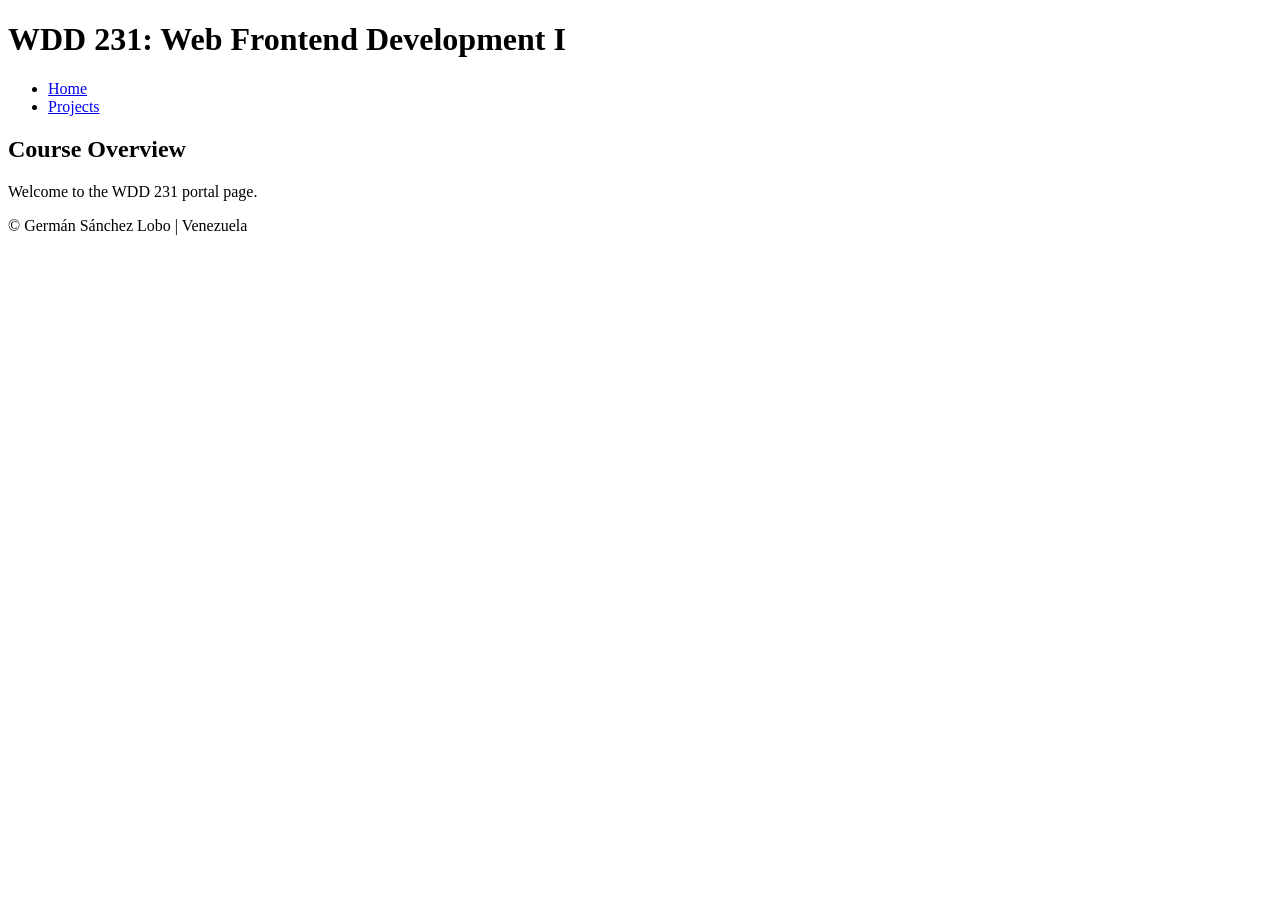
==== index.html @ 62af8831 "Initial commit" ====
<!DOCTYPE html>
<html lang="en">
<head>
  <meta charset="UTF-8">
  <meta name="viewport" content="width=device-width, initial-scale=1.0">
  <meta name="description" content="WDD 231 Course Portal Page">
  <meta name="author" content="Germán Sánchez Lobo">
  <title>WDD 231 - Web Frontend Development I</title>
  
  <link rel="stylesheet" href="styles/styles.css">
  <script src="scripts/main.js" defer></script>
</head>
<body>

  <header>
    <h1>WDD 231: Web Frontend Development I</h1>
    <nav>
      <ul>
        <li><a href="#">Home</a></li>
        <li><a href="#">Projects</a></li>
      </ul>
    </nav>
  </header>

  <main>
    <section>
      <h2>Course Overview</h2>
      <p>Welcome to the WDD 231 portal page.</p>
    </section>
  </main>

  <footer>
    <p>&copy; <span id="currentyear"></span> Germán Sánchez Lobo | Venezuela</p>
    <p id="lastModified"></p>
  </footer>

</body>
</html>
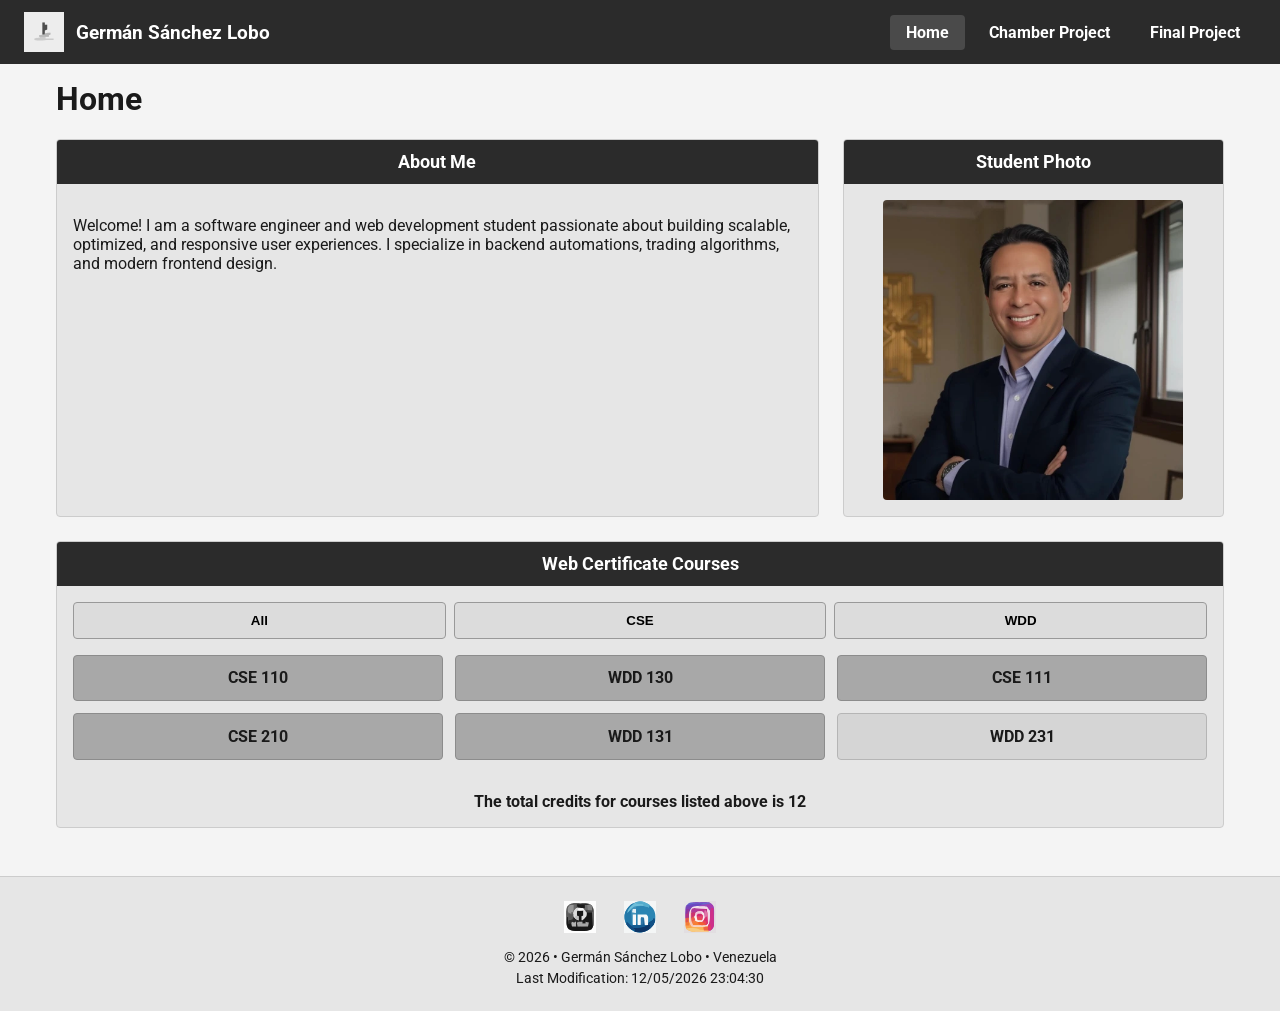
==== commit 383d9abf: "Complete W01 Assignment: Course Home Page with responsive design and placeholder links" ====
--- a/index.html
+++ b/index.html
@@ -3,36 +3,82 @@
 <head>
   <meta charset="UTF-8">
   <meta name="viewport" content="width=device-width, initial-scale=1.0">
-  <meta name="description" content="WDD 231 Course Portal Page">
+  <title>WDD 231 - Course Home Page</title>
+  <meta name="description" content="WDD 231 Course Home Page showcasing student profile and web development courses.">
   <meta name="author" content="Germán Sánchez Lobo">
-  <title>WDD 231 - Web Frontend Development I</title>
   
-  <link rel="stylesheet" href="styles/styles.css">
-  <script src="scripts/main.js" defer></script>
+  <link rel="preconnect" href="https://fonts.googleapis.com">
+  <link rel="preconnect" href="https://fonts.gstatic.com" crossorigin>
+  <link href="https://fonts.googleapis.com/css2?family=Roboto:wght@400;700&display=swap" rel="stylesheet">
+  
+  <link rel="stylesheet" href="css/normalize.css">
+  <link rel="stylesheet" href="css/base.css">
+  <link rel="stylesheet" href="css/larger.css">
+  
+  <script src="scripts/navigation.js" defer></script>
+  <script src="scripts/date.js" defer></script>
+  <script src="scripts/course.js" defer></script>
 </head>
 <body>
-
   <header>
-    <h1>WDD 231: Web Frontend Development I</h1>
-    <nav>
+    <div class="logo-container">
+      <img src="images/logo.svg" alt="Site Logo" width="40" height="40">
+      <span>Germán Sánchez Lobo</span>
+    </div>
+    <button id="hamburger" aria-label="Toggle Navigation menu">&#9776;</button>
+    <nav id="primary-nav">
       <ul>
-        <li><a href="#">Home</a></li>
-        <li><a href="#">Projects</a></li>
+        <li class="active"><a href="index.html">Home</a></li>
+        <li><a href="chamber/index.html">Chamber Project</a></li>
+        <li><a href="final/index.html">Final Project</a></li>
       </ul>
     </nav>
   </header>
 
   <main>
-    <section>
-      <h2>Course Overview</h2>
-      <p>Welcome to the WDD 231 portal page.</p>
-    </section>
+    <h1>Home</h1>
+    <div class="grid-container">
+      <section class="card about">
+        <h2>About Me</h2>
+        <div class="card-content">
+          <p>Welcome! I am a software engineer and web development student passionate about building scalable, optimized, and responsive user experiences. I specialize in backend automations, trading algorithms, and modern frontend design.</p>
+        </div>
+      </section>
+
+      <section class="card photo">
+        <h2>Student Photo</h2>
+        <div class="card-content">
+          <img src="images/profile.webp" alt="Germán Sánchez Lobo" width="300" height="300" loading="lazy">
+        </div>
+      </section>
+
+      <section class="card certificate">
+        <h2>Web Certificate Courses</h2>
+        <div class="filters">
+          <button id="all-btn">All</button>
+          <button id="cse-btn">CSE</button>
+          <button id="wdd-btn">WDD</button>
+        </div>
+        <div id="courses-container" class="course-list"></div>
+        <p id="total-credits"></p>
+      </section>
+    </div>
   </main>
 
   <footer>
-    <p>&copy; <span id="currentyear"></span> Germán Sánchez Lobo | Venezuela</p>
+    <div class="social-links">
+      <a href="https://github.com" target="_blank" rel="noopener" aria-label="GitHub Profile">
+        <img src="images/github.svg" alt="GitHub" width="32" height="32" loading="lazy">
+      </a>
+      <a href="https://linkedin.com" target="_blank" rel="noopener" aria-label="LinkedIn Profile">
+        <img src="images/linkedin.svg" alt="LinkedIn" width="32" height="32" loading="lazy">
+      </a>
+      <a href="https://instagram.com" target="_blank" rel="noopener" aria-label="X Profile">
+        <img src="images/instagram.svg" alt="X" width="32" height="32" loading="lazy">
+      </a>
+    </div>
+    <p>&copy; <span id="currentyear"></span> • Germán Sánchez Lobo • Venezuela</p>
     <p id="lastModified"></p>
   </footer>
-
 </body>
 </html>
--- a/css/base.css
+++ b/css/base.css
@@ -0,0 +1,221 @@
+:root {
+  --primary-color: #2b2b2b;
+  --secondary-color: #4a4a4a;
+  --accent-color: #8c2a2a;
+  --bg-light: #f4f4f4;
+  --card-bg: #e6e6e6;
+  --card-header: #2b2b2b;
+  --text-dark: #1a1a1a;
+  --text-light: #ffffff;
+  --border-color: #cccccc;
+}
+
+* {
+  box-sizing: border-box;
+}
+
+body {
+  font-family: 'Roboto', sans-serif;
+  margin: 0;
+  padding: 0;
+  background-color: var(--bg-light);
+  color: var(--text-dark);
+}
+
+/* Header & Navigation */
+header {
+  background-color: var(--primary-color);
+  color: var(--text-light);
+  display: flex;
+  flex-wrap: wrap;
+  align-items: center;
+  justify-content: space-between;
+  padding: 0.75rem 1.5rem;
+}
+
+.logo-container {
+  display: flex;
+  align-items: center;
+  gap: 0.75rem;
+  font-size: 1.2rem;
+  font-weight: bold;
+}
+
+.logo-container img {
+  width: 40px;
+  height: 40px;
+  display: block;
+}
+
+#hamburger {
+  background: none;
+  border: none;
+  color: var(--text-light);
+  font-size: 1.8rem;
+  cursor: pointer;
+}
+
+nav {
+  width: 100%;
+  display: none;
+}
+
+nav.open {
+  display: block;
+}
+
+nav ul {
+  list-style: none;
+  padding: 0;
+  margin: 0.5rem 0 0 0;
+}
+
+nav li {
+  text-align: center;
+  border-top: 1px solid var(--secondary-color);
+}
+
+nav a {
+  display: block;
+  padding: 0.75rem;
+  color: var(--text-light);
+  text-decoration: none;
+  font-weight: bold;
+}
+
+nav a:hover, nav li.active a {
+  background-color: var(--secondary-color);
+}
+
+/* Main Layout */
+main {
+  max-width: 1200px;
+  margin: 0 auto;
+  padding: 1rem;
+}
+
+h1 {
+  margin-top: 0;
+  color: var(--text-dark);
+}
+
+.grid-container {
+  display: flex;
+  flex-direction: column;
+  gap: 1.25rem;
+}
+
+.card {
+  background-color: var(--card-bg);
+  border: 1px solid var(--border-color);
+  border-radius: 4px;
+  overflow: hidden;
+}
+
+.card h2 {
+  background-color: var(--card-header);
+  color: var(--text-light);
+  margin: 0;
+  padding: 0.75rem;
+  text-align: center;
+  font-size: 1.1rem;
+}
+
+.card-content {
+  padding: 1rem;
+}
+
+.card img {
+  max-width: 100%;
+  height: auto;
+  display: block;
+  margin: 0 auto;
+  border-radius: 4px;
+}
+
+/* Certificate Course Filters & Output */
+.filters {
+  display: flex;
+  gap: 0.5rem;
+  padding: 1rem 1rem 0 1rem;
+}
+
+.filters button {
+  flex: 1;
+  padding: 0.6rem;
+  border: 1px solid #999;
+  background-color: #dcdcdc;
+  font-weight: bold;
+  border-radius: 4px;
+  cursor: pointer;
+  transition: background-color 0.2s;
+}
+
+.filters button:hover {
+  background-color: #bfbfbf;
+}
+
+.course-list {
+  display: grid;
+  grid-template-columns: 1fr;
+  gap: 0.75rem;
+  padding: 1rem;
+}
+
+.course-card {
+  background-color: #d5d5d5;
+  border: 1px solid #b5b5b5;
+  padding: 0.8rem;
+  text-align: center;
+  font-weight: bold;
+  border-radius: 4px;
+}
+
+.course-card.completed {
+  background-color: #a8a8a8;
+  border-color: #8c8c8c;
+}
+
+#total-credits {
+  text-align: center;
+  font-weight: bold;
+  margin-bottom: 1rem;
+}
+
+/* Footer */
+footer {
+  background-color: var(--card-bg);
+  border-top: 1px solid var(--border-color);
+  text-align: center;
+  padding: 1.25rem 1rem;
+  margin-top: 2rem;
+}
+
+.social-links {
+  display: flex;
+  justify-content: center;
+  gap: 1.25rem;
+  margin-bottom: 0.75rem;
+}
+
+.social-links a {
+  display: inline-flex;
+  align-items: center;
+  justify-content: center;
+  padding: 0.25rem;
+  transition: transform 0.2s ease;
+}
+
+.social-links a:hover {
+  transform: translateY(-2px);
+}
+
+.social-links img {
+  width: 32px;
+  height: 32px;
+}
+
+footer p {
+  margin: 0.25rem 0;
+  font-size: 0.9rem;
+}
--- a/css/larger.css
+++ b/css/larger.css
@@ -0,0 +1,43 @@
+@media (min-width: 768px) {
+  #hamburger {
+    display: none;
+  }
+
+  header {
+    flex-wrap: nowrap;
+  }
+
+  nav {
+    display: block;
+    width: auto;
+  }
+
+  nav ul {
+    display: flex;
+    gap: 0.5rem;
+    margin: 0;
+  }
+
+  nav li {
+    border-top: none;
+  }
+
+  nav a {
+    padding: 0.5rem 1rem;
+    border-radius: 4px;
+  }
+
+  .grid-container {
+    display: grid;
+    grid-template-columns: 2fr 1fr;
+    gap: 1.5rem;
+  }
+
+  .certificate {
+    grid-column: span 2;
+  }
+
+  .course-list {
+    grid-template-columns: repeat(3, 1fr);
+  }
+}
